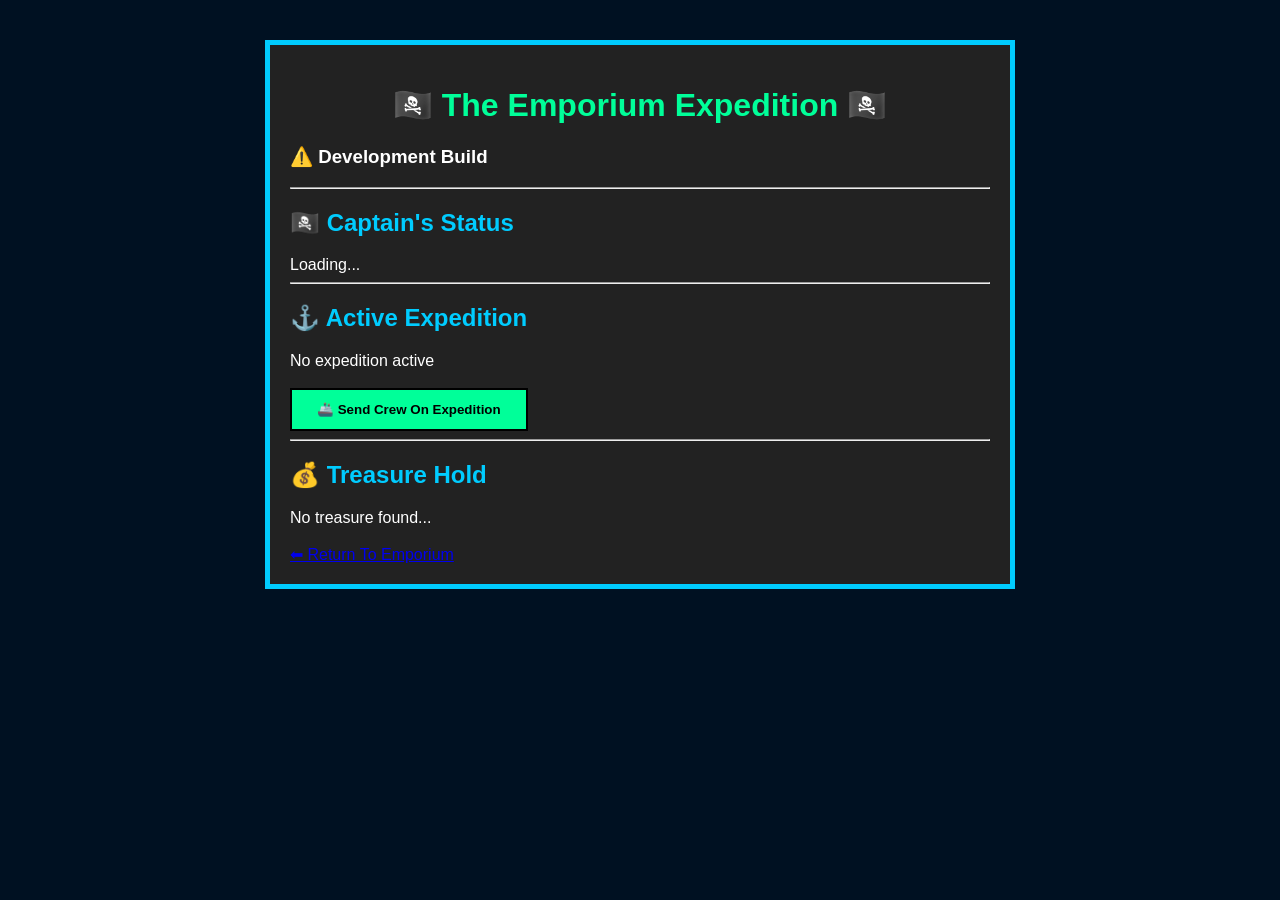
==== the_emporium_expedition.html @ 3ecc78f5 "Rename page and update headings for expedition theme" ====
<!DOCTYPE html>
<html>

<head>

<title>🏴‍☠️ The Emporium Expedition</title>

<link rel="stylesheet" href="../../style.css">

</head>


<body>


<div class="board">


<h1>🏴‍☠️ The Emporium Expedition 🏴‍☠️</h1>

<h3>⚠️ Development Build</h3>


<hr>


<h2>🏴‍☠️ Captain's Status</h2>


<div id="stats">

Loading...

</div>



<hr>


<h2>⚓ Active Expedition</h2>


<div id="mission">

No expedition active

</div>


<br>


<button id="sendCrew">

🚢 Send Crew On Expedition

</button>



<hr>


<h2>💰 Treasure Hold</h2>


<div id="loot">

No treasure found...

</div>



<br>


<a href="../../index.html">

⬅ Return To Emporium

</a>


</div>



<script src="the_emporium_expedition.js"></script>


</body>

</html>
---- style.css ----
body {

    background: #001122;

    color: white;

    font-family: Verdana, Arial, sans-serif;

}



.board {

    width: 700px;

    max-width: 90%;

    margin: 40px auto;

    background: #222;

    border: 5px solid #00ccff;

    padding: 20px;

}



h1 {

    text-align: center;

    color: #00ff99;

}



h2 {

    color: #00ccff;

}



input, textarea {

    width: 95%;

    padding: 10px;

    margin: 8px 0;

    background: black;

    color: white;

    border: 2px solid #00ccff;

}



textarea {

    height: 120px;

}



button {

    background: #00ff99;

    color: black;

    padding: 12px 25px;

    border: 2px solid black;

    cursor: pointer;

    font-weight: bold;

}



button:hover {

    background: #66ffbb;

}



.post {

    background: #333;

    border-left: 5px solid #00ff99;

    padding: 10px;

    margin-top: 15px;

}



small {

    color: #aaa;

}




/* 🏴‍☠️ Custom Emotes */

.emote {

    width: 64px;

    height: 64px;

    vertical-align: middle;

}
.vaultImage {

width: 200px;

max-height: 200px;

object-fit: cover;

border: 3px solid #00ccff;

}


#mediaGrid {

display:grid;

grid-template-columns:
repeat(auto-fit,minmax(220px,1fr));

gap:20px;

}
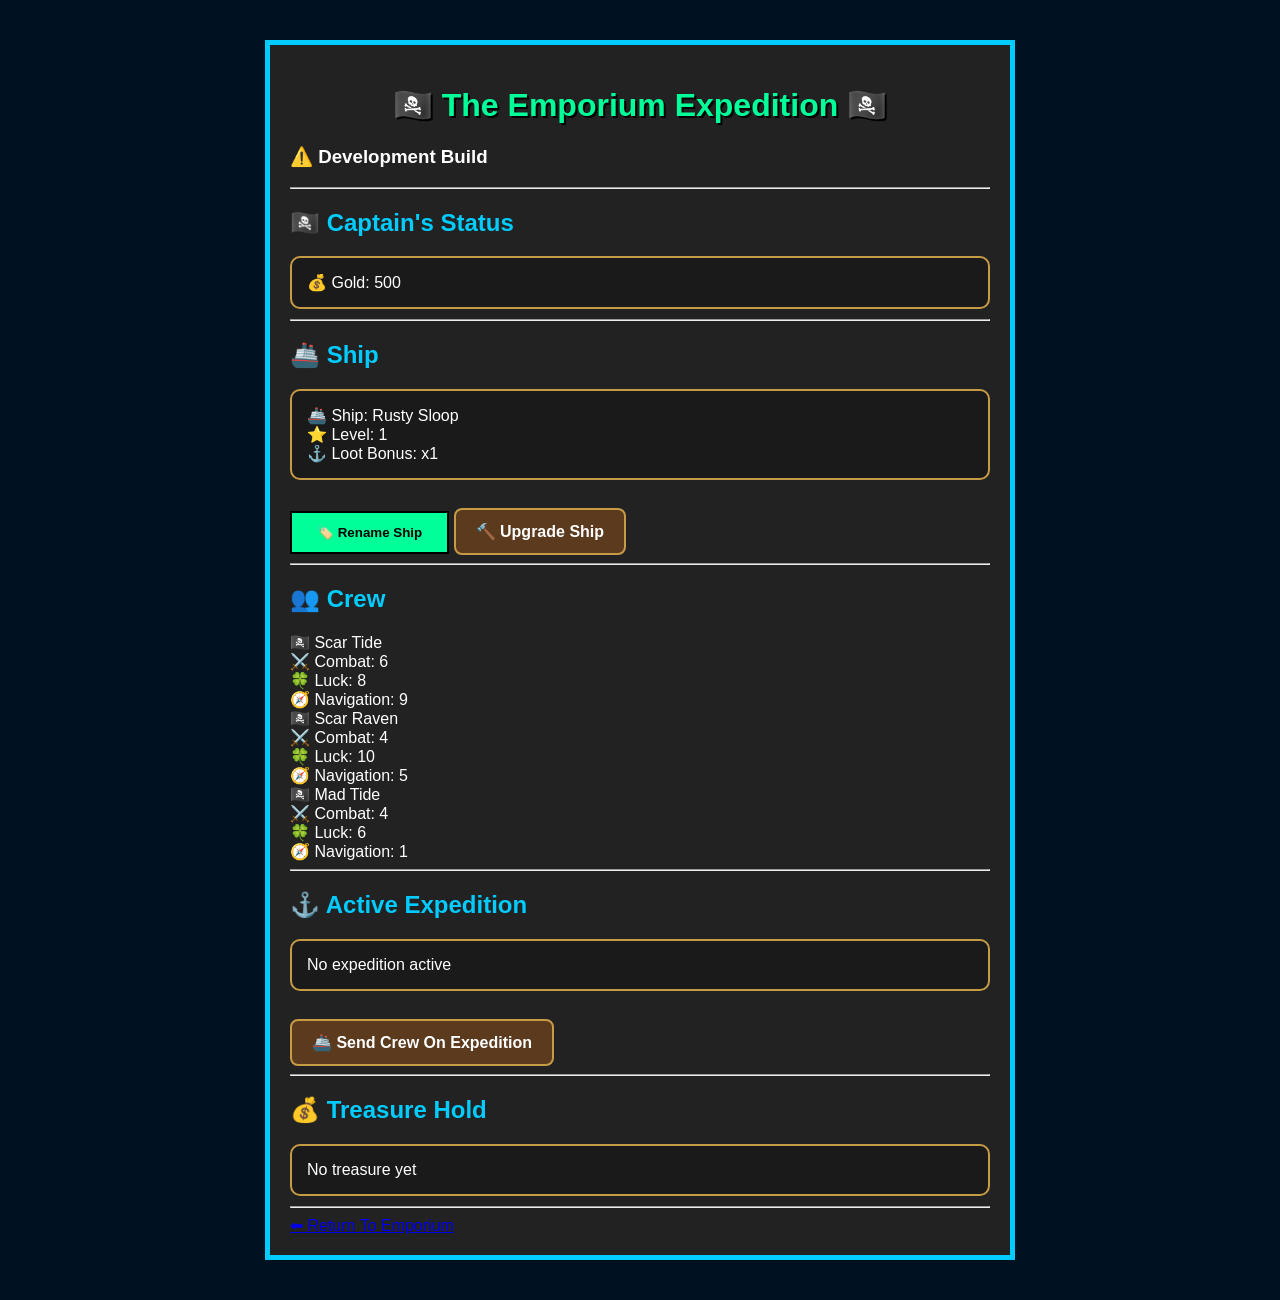
==== commit 4bce36e7: "Update stylesheet link and add ship/crew sections" ====
--- a/the_emporium_expedition.html
+++ b/the_emporium_expedition.html
@@ -1,4 +1,3 @@
-
 <!DOCTYPE html>
 <html>
 
@@ -6,7 +5,7 @@
 
 <title>🏴‍☠️ The Emporium Expedition</title>
 
-<link rel="stylesheet" href="../../style.css">
+<link rel="stylesheet" href="style.css">
 
 </head>
 
@@ -25,6 +24,7 @@
 <hr>
 
 
+
 <h2>🏴‍☠️ Captain's Status</h2>
 
 
@@ -37,6 +37,54 @@
 
 
 <hr>
+
+
+
+<h2>🚢 Ship</h2>
+
+
+<div id="ship">
+
+Loading ship...
+
+</div>
+
+
+<br>
+
+
+<button id="renameShip">
+
+🏷️ Rename Ship
+
+</button>
+
+
+<button id="upgradeShip">
+
+🔨 Upgrade Ship
+
+</button>
+
+
+
+<hr>
+
+
+
+<h2>👥 Crew</h2>
+
+
+<div id="crew">
+
+Loading crew...
+
+</div>
+
+
+
+<hr>
+
 
 
 <h2>⚓ Active Expedition</h2>
@@ -63,6 +111,7 @@
 <hr>
 
 
+
 <h2>💰 Treasure Hold</h2>
 
 
@@ -74,10 +123,11 @@
 
 
 
-<br>
+<hr>
 
 
-<a href="../../index.html">
+
+<a href="index.html">
 
 ⬅ Return To Emporium
 
@@ -88,6 +138,7 @@
 
 
 
+
 <script src="the_emporium_expedition.js"></script>
 
 
--- a/style.css
+++ b/style.css
@@ -155,3 +155,79 @@
 gap:20px;
 
 }
+/* 🏴‍☠️ The Emporium Expedition */
+
+#stats,
+#ship,
+#mission,
+#loot {
+
+    background: rgba(0,0,0,0.25);
+
+    border: 2px solid #c79b46;
+
+    padding: 15px;
+
+    margin: 10px 0;
+
+    border-radius: 10px;
+
+}
+
+
+
+#sendCrew,
+#upgradeShip {
+
+    background: #5b3a1e;
+
+    color: white;
+
+    border: 2px solid #c79b46;
+
+    padding: 12px 20px;
+
+    font-size: 16px;
+
+    border-radius: 8px;
+
+    cursor: pointer;
+
+}
+
+
+
+#sendCrew:hover,
+#upgradeShip:hover {
+
+    transform: scale(1.05);
+
+}
+
+
+
+#loot {
+
+    max-height: 250px;
+
+    overflow-y: auto;
+
+}
+
+
+
+.expeditionItem {
+
+    padding: 8px;
+
+    border-bottom: 1px solid #c79b46;
+
+}
+
+
+
+h1 {
+
+    text-shadow: 2px 2px black;
+
+}
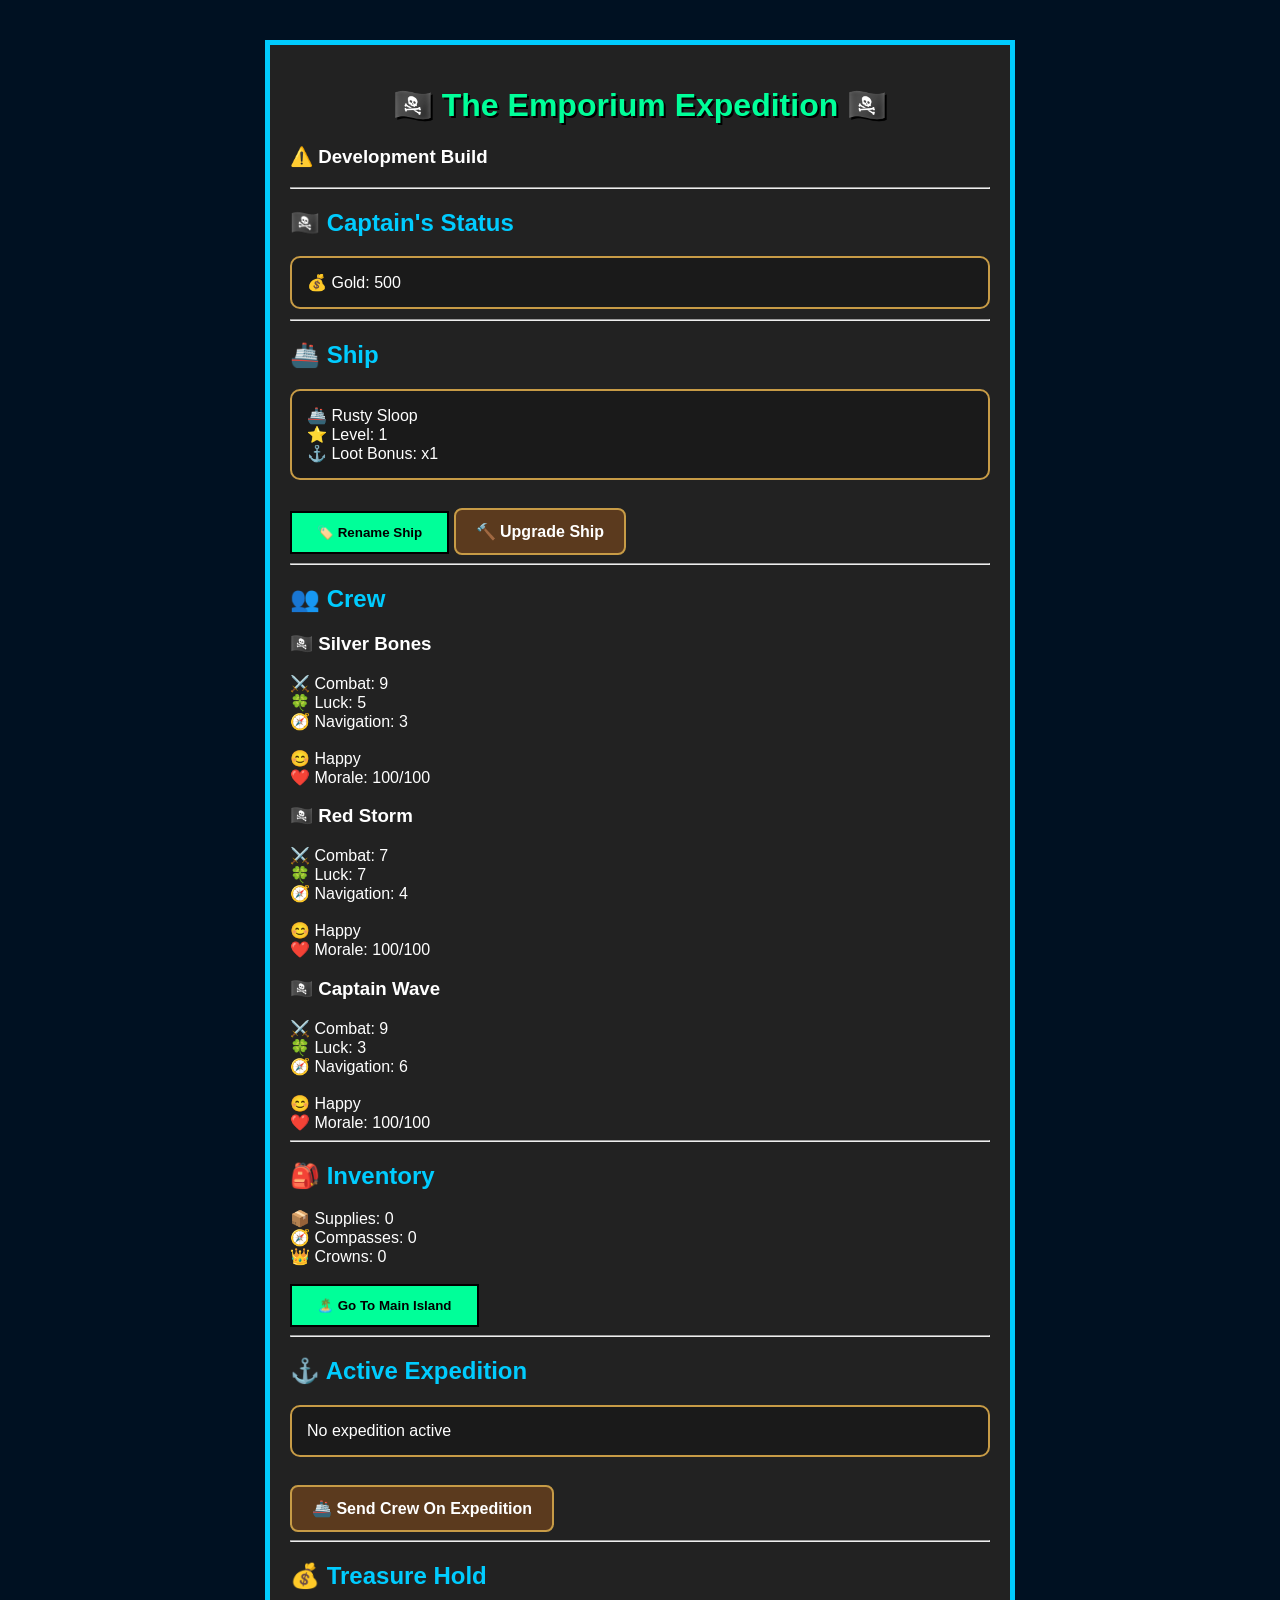
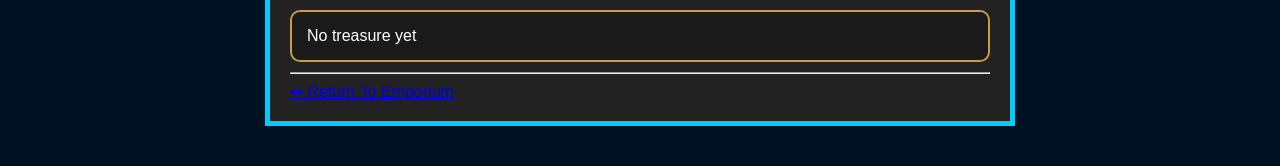
==== commit 02ba4391: "Enhance ship management and inventory display Added buttons for renaming and upgrading the ship, and" ====
--- a/the_emporium_expedition.html
+++ b/the_emporium_expedition.html
@@ -50,7 +50,9 @@
 </div>
 
 
+
 <br>
+
 
 
 <button id="renameShip">
@@ -58,6 +60,7 @@
 🏷️ Rename Ship
 
 </button>
+
 
 
 <button id="upgradeShip">
@@ -69,6 +72,7 @@
 
 
 <hr>
+
 
 
 
@@ -87,6 +91,35 @@
 
 
 
+
+<h2>🎒 Inventory</h2>
+
+
+<div id="inventory">
+
+Loading inventory...
+
+</div>
+
+
+
+<br>
+
+
+
+<button id="mainIsland">
+
+🏝️ Go To Main Island
+
+</button>
+
+
+
+<hr>
+
+
+
+
 <h2>⚓ Active Expedition</h2>
 
 
@@ -97,7 +130,9 @@
 </div>
 
 
+
 <br>
+
 
 
 <button id="sendCrew">
@@ -109,6 +144,7 @@
 
 
 <hr>
+
 
 
 
@@ -127,6 +163,7 @@
 
 
 
+
 <a href="index.html">
 
 ⬅ Return To Emporium
@@ -134,7 +171,9 @@
 </a>
 
 
+
 </div>
+
 
 
 
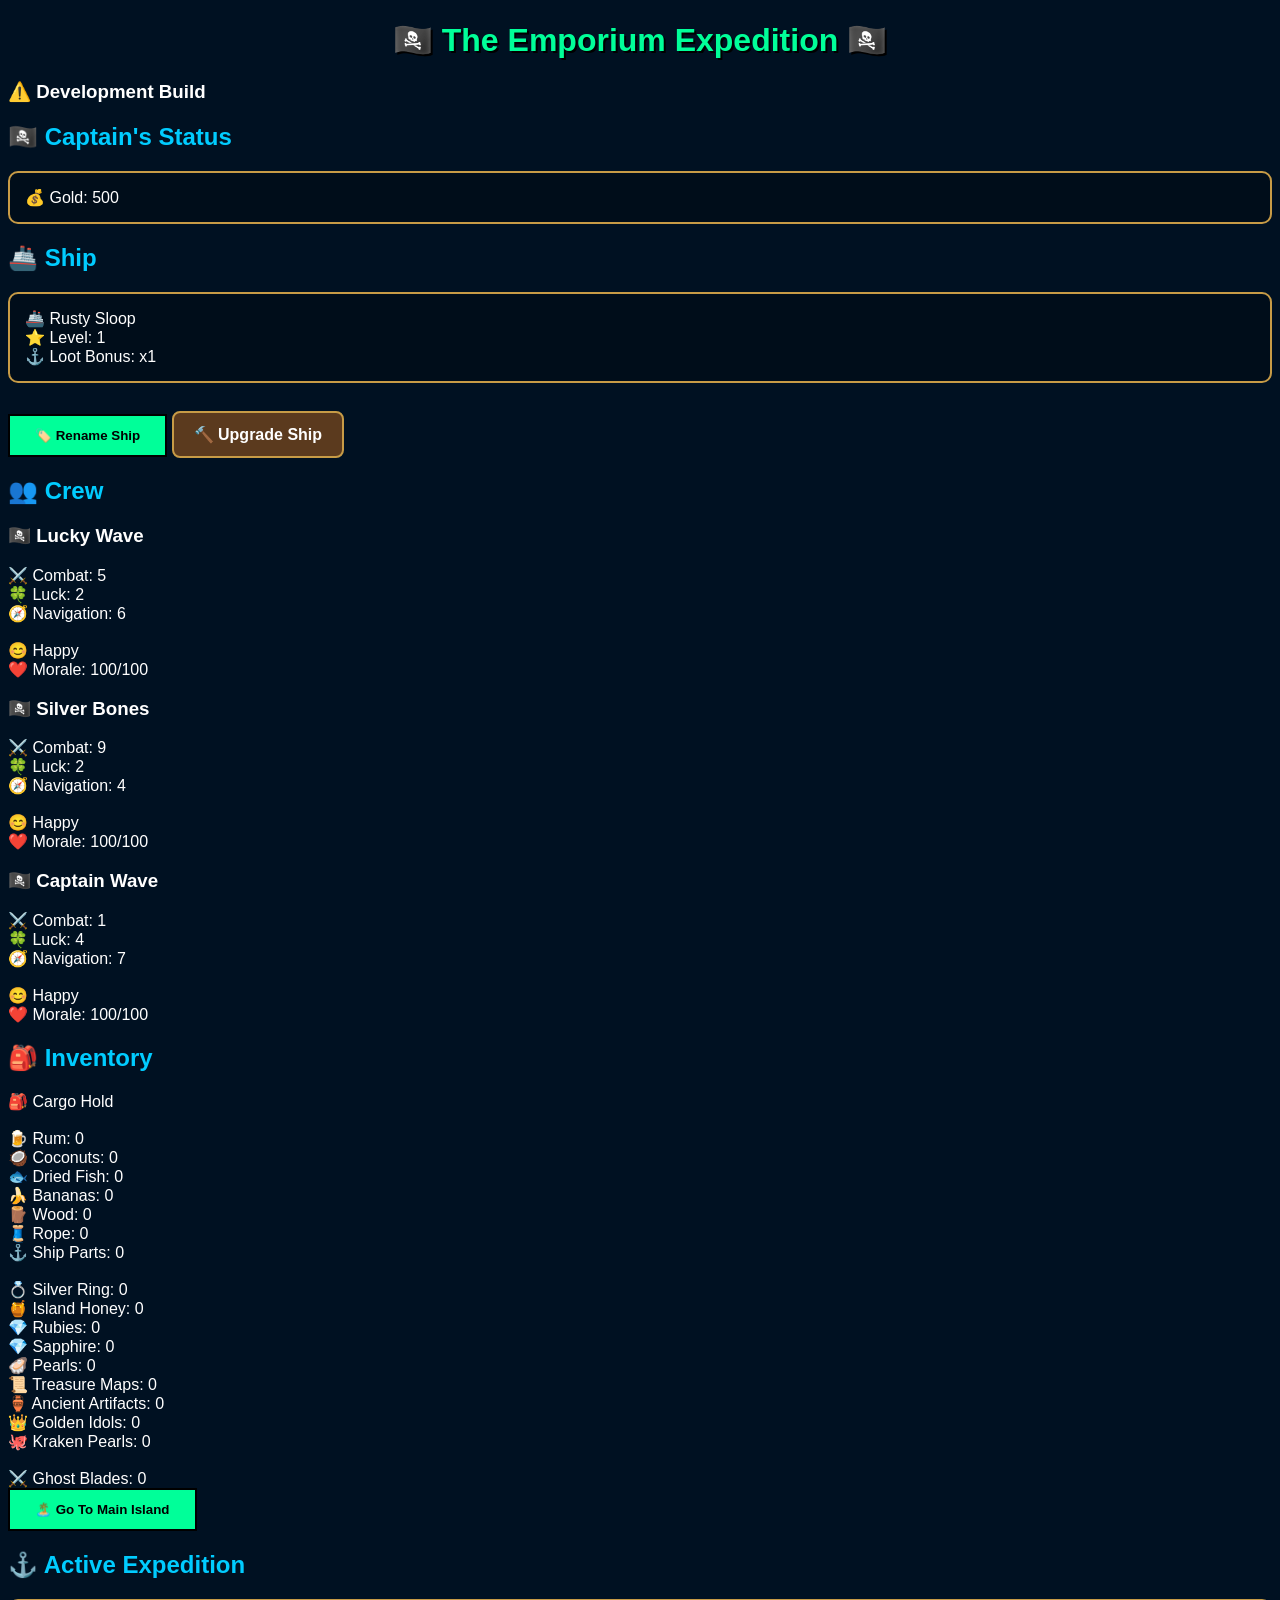
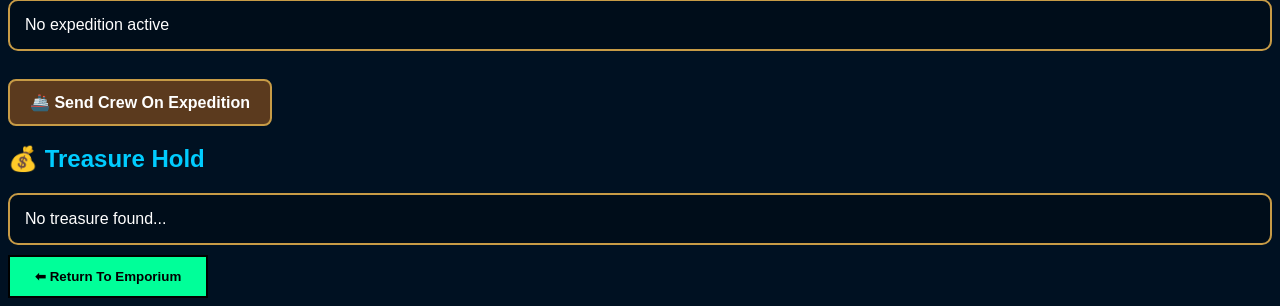
==== commit 28016c6f: "Refactor HTML structure and improve semantics" ====
--- a/the_emporium_expedition.html
+++ b/the_emporium_expedition.html
@@ -1,8 +1,12 @@
 <!DOCTYPE html>
-<html>
+<html lang="en">
 
 <head>
 
+<meta charset="UTF-8">
+
+<meta name="viewport" content="width=device-width, initial-scale=1.0">
+
 <title>🏴‍☠️ The Emporium Expedition</title>
 
 <link rel="stylesheet" href="style.css">
@@ -13,91 +17,131 @@
 <body>
 
 
-<div class="board">
-
-
-<h1>🏴‍☠️ The Emporium Expedition 🏴‍☠️</h1>
-
-<h3>⚠️ Development Build</h3>
-
-
-<hr>
-
-
-
-<h2>🏴‍☠️ Captain's Status</h2>
-
+<h1>
+🏴‍☠️ The Emporium Expedition 🏴‍☠️
+</h1>
+
+
+<h3>
+⚠️ Development Build
+</h3>
+
+
+
+<div class="panel">
+
+<h2>
+🏴‍☠️ Captain's Status
+</h2>
 
 <div id="stats">
-
 Loading...
-
-</div>
-
-
-
-<hr>
-
-
-
-<h2>🚢 Ship</h2>
-
+</div>
+
+</div>
+
+
+
+
+<div class="panel">
+
+<h2>
+🚢 Ship
+</h2>
 
 <div id="ship">
-
-Loading ship...
-
-</div>
-
+Loading...
+</div>
 
 
 <br>
 
 
-
 <button id="renameShip">
-
 🏷️ Rename Ship
-
-</button>
-
+</button>
 
 
 <button id="upgradeShip">
-
 🔨 Upgrade Ship
-
-</button>
-
-
-
-<hr>
-
-
-
-
-<h2>👥 Crew</h2>
+</button>
+
+
+</div>
+
+
+
+
+
+
+<div class="panel">
+
+<h2>
+👥 Crew
+</h2>
 
 
 <div id="crew">
-
 Loading crew...
-
-</div>
-
-
-
-<hr>
-
-
-
-
-<h2>🎒 Inventory</h2>
+</div>
+
+
+</div>
+
+
+
+
+
+
+<div class="panel">
+
+<h2>
+🎒 Inventory
+</h2>
 
 
 <div id="inventory">
-
 Loading inventory...
+</div>
+
+
+</div>
+
+
+
+
+
+
+
+<div class="panel">
+
+
+<button id="mainIsland">
+
+🏝️ Go To Main Island
+
+</button>
+
+
+</div>
+
+
+
+
+
+
+
+<div class="panel">
+
+
+<h2>
+⚓ Active Expedition
+</h2>
+
+
+<div id="mission">
+
+No expedition active
 
 </div>
 
@@ -106,35 +150,6 @@
 <br>
 
 
-
-<button id="mainIsland">
-
-🏝️ Go To Main Island
-
-</button>
-
-
-
-<hr>
-
-
-
-
-<h2>⚓ Active Expedition</h2>
-
-
-<div id="mission">
-
-No expedition active
-
-</div>
-
-
-
-<br>
-
-
-
 <button id="sendCrew">
 
 🚢 Send Crew On Expedition
@@ -142,13 +157,20 @@
 </button>
 
 
-
-<hr>
-
-
-
-
-<h2>💰 Treasure Hold</h2>
+</div>
+
+
+
+
+
+
+
+<div class="panel">
+
+
+<h2>
+💰 Treasure Hold
+</h2>
 
 
 <div id="loot">
@@ -158,27 +180,30 @@
 </div>
 
 
-
-<hr>
-
-
-
-
-<a href="index.html">
+</div>
+
+
+
+
+
+
+<div class="panel">
+
+
+<button>
 
 ⬅ Return To Emporium
 
-</a>
-
-
-
-</div>
-
-
-
-
-
-<script src="the_emporium_expedition.js"></script>
+</button>
+
+
+</div>
+
+
+
+
+
+<script src="the_emporium_expedition.js" defer></script>
 
 
 </body>
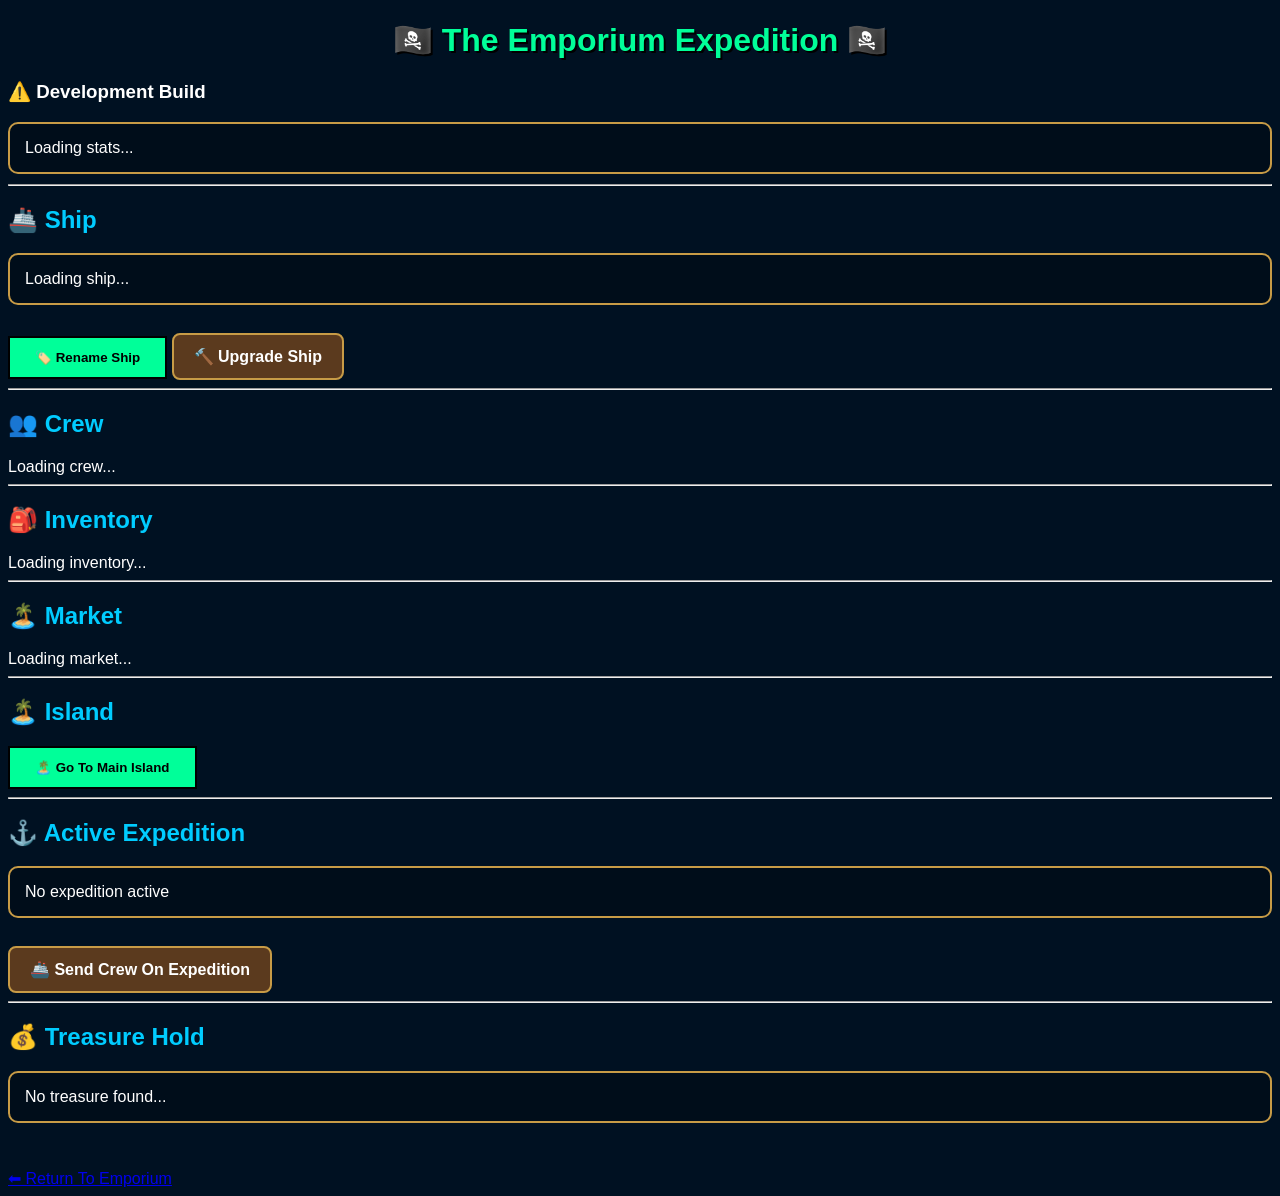
==== commit 52cf2a50: "Refactor HTML structure and loading messages" ====
--- a/the_emporium_expedition.html
+++ b/the_emporium_expedition.html
@@ -1,13 +1,12 @@
+
 <!DOCTYPE html>
-<html lang="en">
+<html>
 
 <head>
 
-<meta charset="UTF-8">
-
-<meta name="viewport" content="width=device-width, initial-scale=1.0">
-
-<title>🏴‍☠️ The Emporium Expedition</title>
+<title>
+🏴‍☠️ The Emporium Expedition
+</title>
 
 <link rel="stylesheet" href="style.css">
 
@@ -21,36 +20,32 @@
 🏴‍☠️ The Emporium Expedition 🏴‍☠️
 </h1>
 
-
 <h3>
 ⚠️ Development Build
 </h3>
 
 
 
-<div class="panel">
+<div id="stats">
 
-<h2>
-🏴‍☠️ Captain's Status
-</h2>
-
-<div id="stats">
-Loading...
-</div>
+Loading stats...
 
 </div>
 
 
 
+<hr>
 
-<div class="panel">
+
 
 <h2>
 🚢 Ship
 </h2>
 
 <div id="ship">
-Loading...
+
+Loading ship...
+
 </div>
 
 
@@ -67,54 +62,62 @@
 </button>
 
 
-</div>
+
+<hr>
 
 
-
-
-
-
-<div class="panel">
 
 <h2>
 👥 Crew
 </h2>
 
+<div id="crew">
 
-<div id="crew">
 Loading crew...
-</div>
-
 
 </div>
 
 
 
+<hr>
 
 
-
-<div class="panel">
 
 <h2>
 🎒 Inventory
 </h2>
 
+<div id="inventory">
 
-<div id="inventory">
 Loading inventory...
-</div>
-
 
 </div>
 
 
 
+<hr>
 
 
 
+<h2>
+🏝️ Market
+</h2>
 
-<div class="panel">
+<div id="market">
 
+Loading market...
+
+</div>
+
+
+
+<hr>
+
+
+
+<h2>
+🏝️ Island
+</h2>
 
 <button id="mainIsland">
 
@@ -123,21 +126,14 @@
 </button>
 
 
-</div>
 
+<hr>
 
-
-
-
-
-
-<div class="panel">
 
 
 <h2>
 ⚓ Active Expedition
 </h2>
-
 
 <div id="mission">
 
@@ -150,6 +146,7 @@
 <br>
 
 
+
 <button id="sendCrew">
 
 🚢 Send Crew On Expedition
@@ -157,21 +154,14 @@
 </button>
 
 
-</div>
 
+<hr>
 
-
-
-
-
-
-<div class="panel">
 
 
 <h2>
 💰 Treasure Hold
 </h2>
-
 
 <div id="loot">
 
@@ -180,30 +170,19 @@
 </div>
 
 
-</div>
+
+<br><br>
+
+
+<a href="index.html">
+
+⬅ Return To Emporium
+
+</a>
 
 
 
-
-
-
-<div class="panel">
-
-
-<button>
-
-⬅ Return To Emporium
-
-</button>
-
-
-</div>
-
-
-
-
-
-<script src="the_emporium_expedition.js" defer></script>
+<script src="the_emporium_expedition.js"></script>
 
 
 </body>
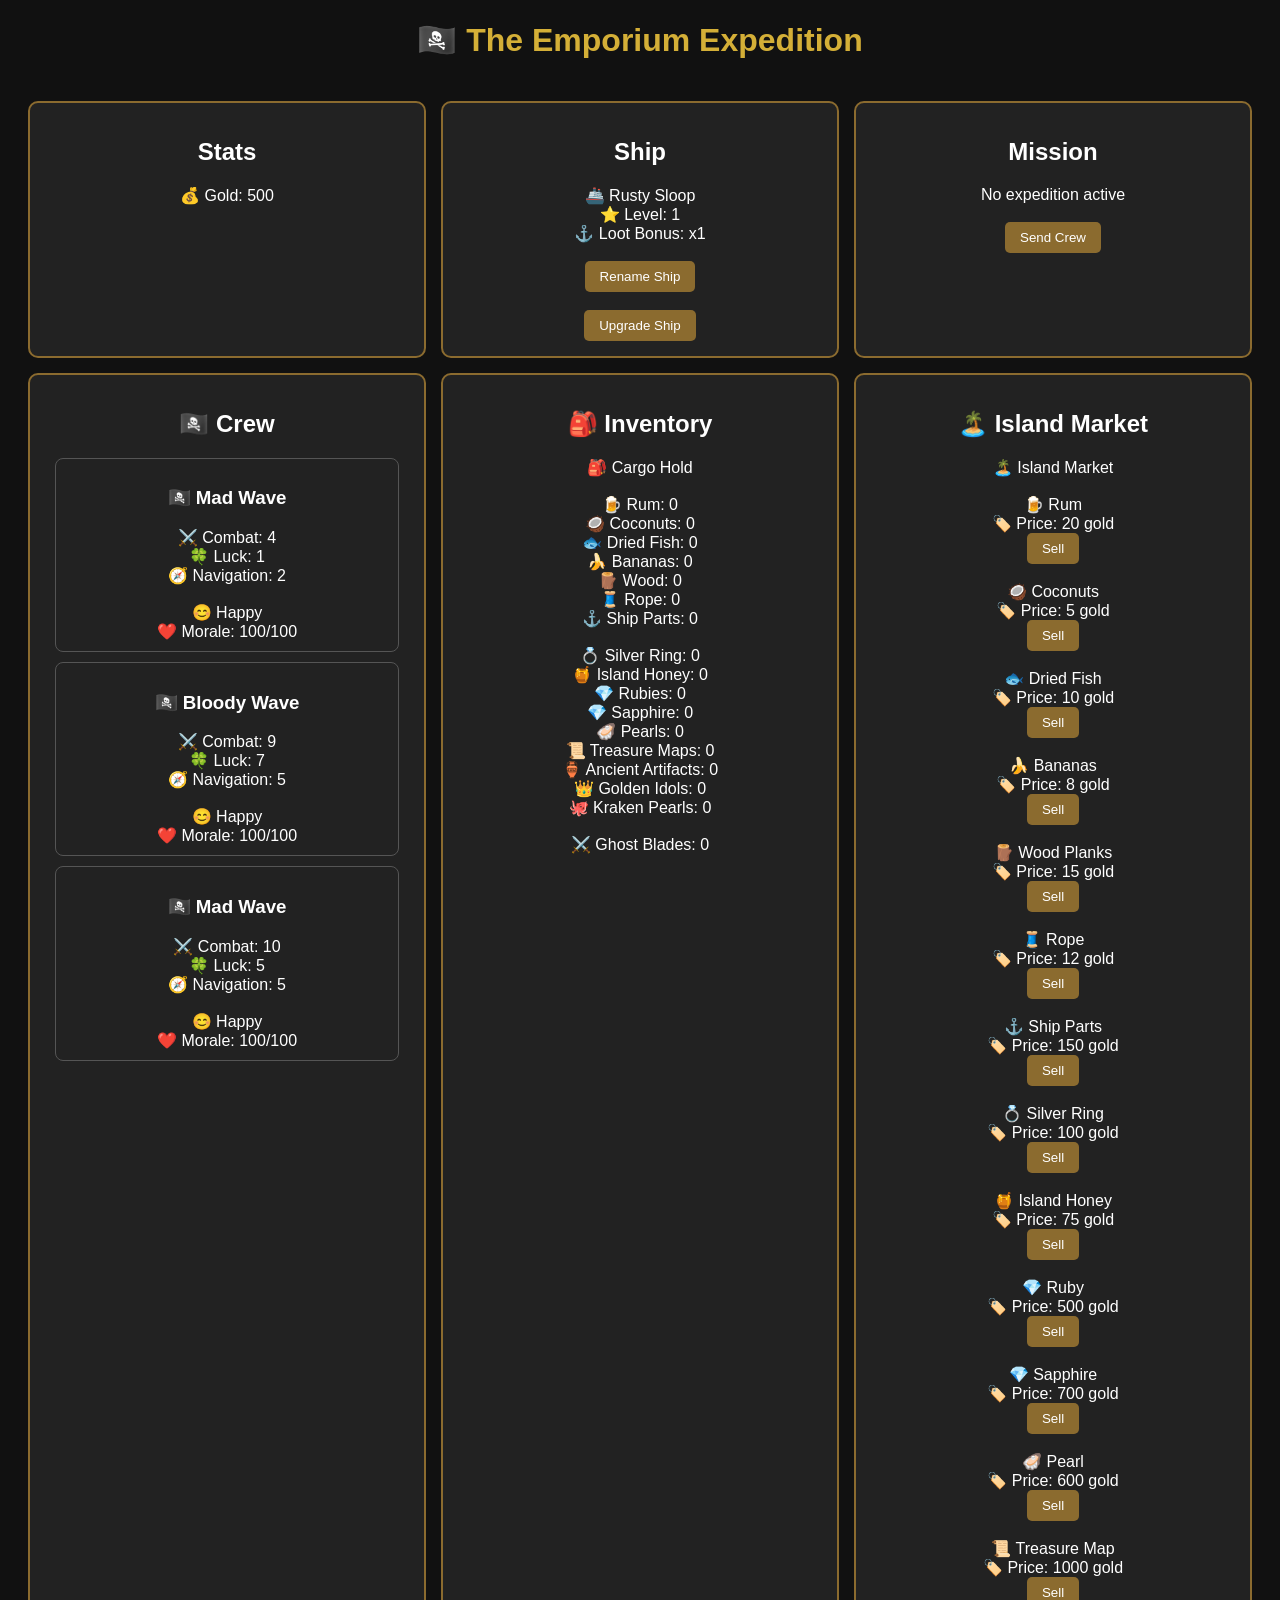
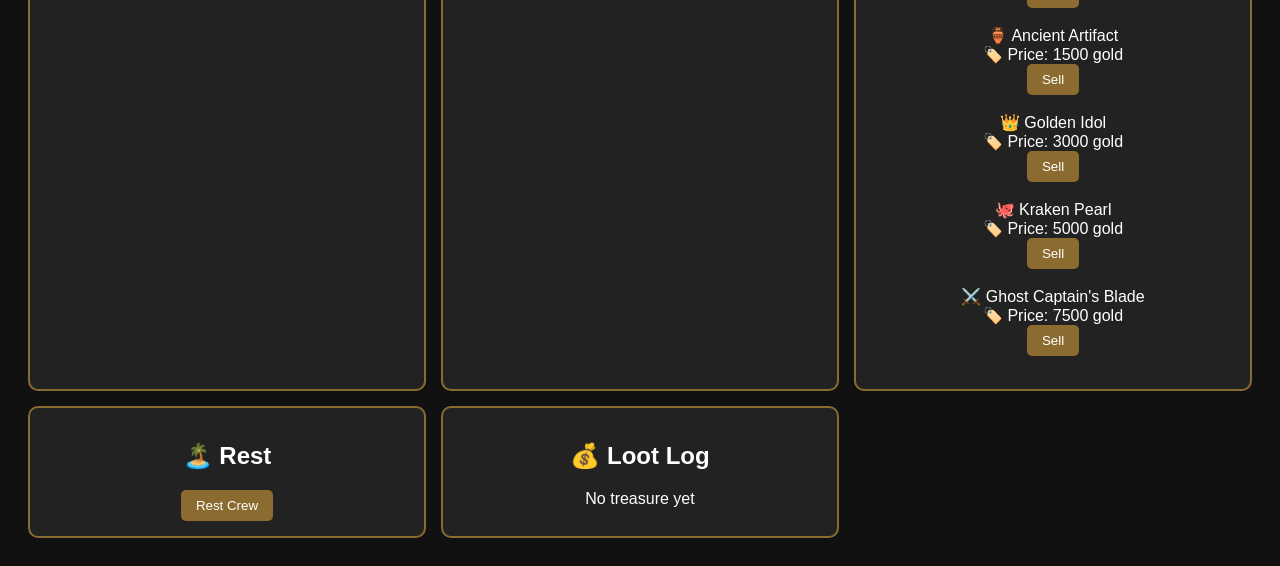
==== commit a73fc5c8: "Refactor HTML structure and improve styling" ====
--- a/the_emporium_expedition.html
+++ b/the_emporium_expedition.html
@@ -1,14 +1,58 @@
-
 <!DOCTYPE html>
 <html>
 
 <head>
 
-<title>
-🏴‍☠️ The Emporium Expedition
-</title>
-
-<link rel="stylesheet" href="style.css">
+<title>🏴‍☠️ The Emporium Expedition</title>
+
+<style>
+
+body{
+    background:#111;
+    color:white;
+    font-family:Arial, sans-serif;
+    text-align:center;
+}
+
+.container{
+    display:grid;
+    grid-template-columns:repeat(3, 1fr);
+    gap:15px;
+    padding:20px;
+}
+
+.box{
+    background:#222;
+    border:2px solid #8b6b2f;
+    border-radius:10px;
+    padding:15px;
+}
+
+button{
+    background:#8b6b2f;
+    color:white;
+    border:none;
+    padding:8px 15px;
+    border-radius:5px;
+    cursor:pointer;
+}
+
+button:hover{
+    background:#c49a45;
+}
+
+.crewMember{
+    border:1px solid #555;
+    margin:10px;
+    padding:10px;
+    border-radius:8px;
+}
+
+h1{
+    color:#d4af37;
+}
+
+</style>
 
 </head>
 
@@ -16,170 +60,161 @@
 <body>
 
 
-<h1>
-🏴‍☠️ The Emporium Expedition 🏴‍☠️
-</h1>
-
-<h3>
-⚠️ Development Build
-</h3>
-
-
+<h1>🏴‍☠️ The Emporium Expedition</h1>
+
+
+<div class="container">
+
+
+<div class="box">
+
+<h2>Stats</h2>
 
 <div id="stats">
 
-Loading stats...
-
-</div>
-
-
-
-<hr>
-
-
-
-<h2>
-🚢 Ship
-</h2>
+Loading...
+
+</div>
+
+</div>
+
+
+
+<div class="box">
+
+<h2>Ship</h2>
 
 <div id="ship">
 
-Loading ship...
+Loading...
 
 </div>
 
 
 <br>
 
-
 <button id="renameShip">
-🏷️ Rename Ship
-</button>
+
+Rename Ship
+
+</button>
+
+
+<br><br>
 
 
 <button id="upgradeShip">
-🔨 Upgrade Ship
-</button>
-
-
-
-<hr>
-
-
-
-<h2>
-👥 Crew
-</h2>
+
+Upgrade Ship
+
+</button>
+
+
+</div>
+
+
+
+
+<div class="box">
+
+<h2>Mission</h2>
+
+<div id="mission">
+
+No expedition active
+
+</div>
+
+
+<br>
+
+<button id="sendCrew">
+
+Send Crew
+
+</button>
+
+
+</div>
+
+
+
+
+<div class="box">
+
+<h2>🏴‍☠️ Crew</h2>
 
 <div id="crew">
 
-Loading crew...
-
-</div>
-
-
-
-<hr>
-
-
-
-<h2>
-🎒 Inventory
-</h2>
+Loading...
+
+</div>
+
+</div>
+
+
+
+
+<div class="box">
+
+<h2>🎒 Inventory</h2>
 
 <div id="inventory">
 
-Loading inventory...
-
-</div>
-
-
-
-<hr>
-
-
-
-<h2>
-🏝️ Market
-</h2>
+Loading...
+
+</div>
+
+</div>
+
+
+
+
+<div class="box">
+
+<h2>🏝️ Island Market</h2>
 
 <div id="market">
 
-Loading market...
-
-</div>
-
-
-
-<hr>
-
-
-
-<h2>
-🏝️ Island
-</h2>
+Loading...
+
+</div>
+
+</div>
+
+
+
+
+<div class="box">
+
+<h2>🏝️ Rest</h2>
 
 <button id="mainIsland">
 
-🏝️ Go To Main Island
-
-</button>
-
-
-
-<hr>
-
-
-
-<h2>
-⚓ Active Expedition
-</h2>
-
-<div id="mission">
-
-No expedition active
-
-</div>
-
-
-
-<br>
-
-
-
-<button id="sendCrew">
-
-🚢 Send Crew On Expedition
-
-</button>
-
-
-
-<hr>
-
-
-
-<h2>
-💰 Treasure Hold
-</h2>
+Rest Crew
+
+</button>
+
+</div>
+
+
+
+
+<div class="box">
+
+<h2>💰 Loot Log</h2>
 
 <div id="loot">
 
-No treasure found...
-
-</div>
-
-
-
-<br><br>
-
-
-<a href="index.html">
-
-⬅ Return To Emporium
-
-</a>
-
+No treasure yet
+
+</div>
+
+</div>
+
+
+
+</div>
 
 
 <script src="the_emporium_expedition.js"></script>
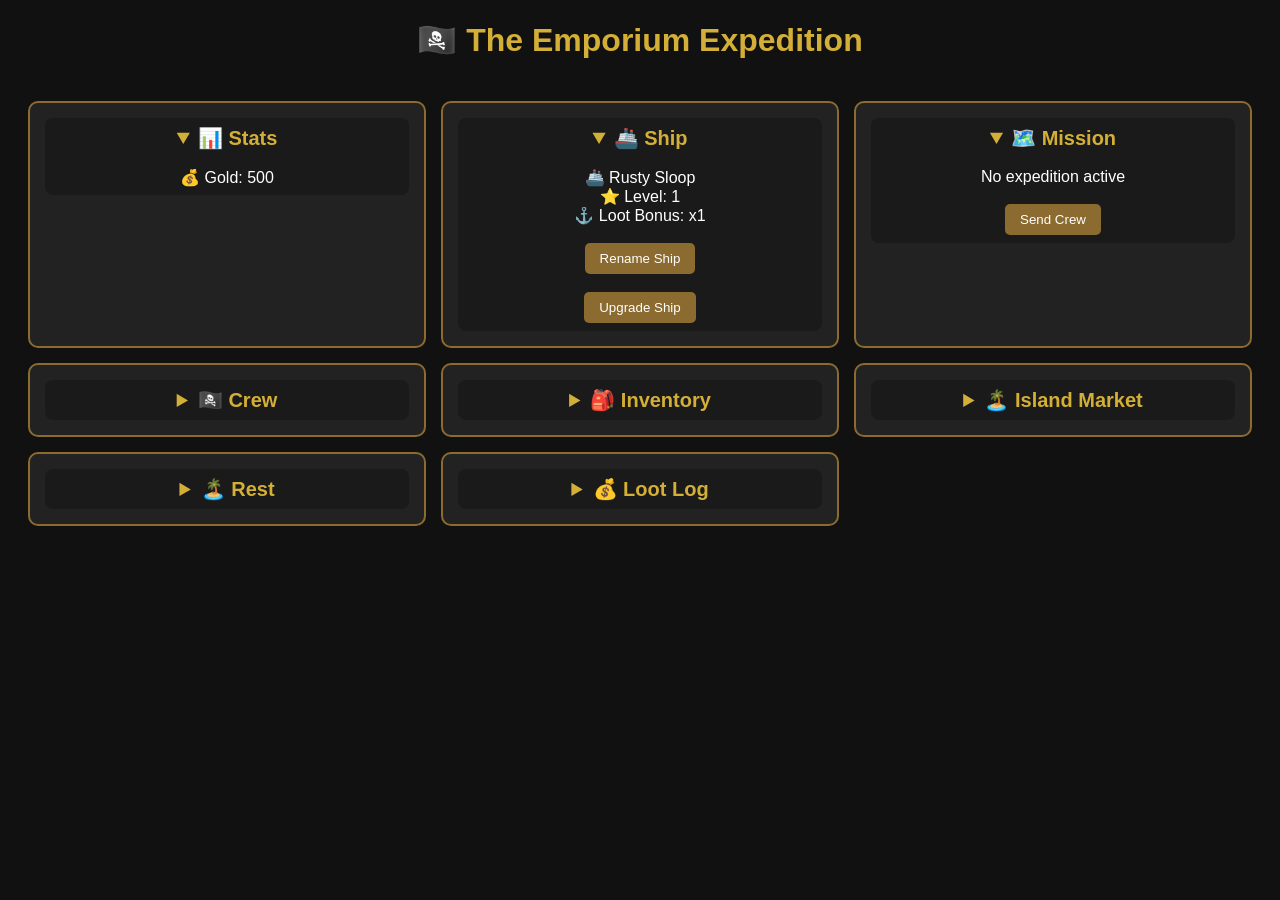
==== commit 336ff2b7: "Implement collapsible sections in expedition HTML Added collapsible sections for Stats, Ship, Missio" ====
--- a/the_emporium_expedition.html
+++ b/the_emporium_expedition.html
@@ -14,6 +14,7 @@
     text-align:center;
 }
 
+
 .container{
     display:grid;
     grid-template-columns:repeat(3, 1fr);
@@ -21,12 +22,14 @@
     padding:20px;
 }
 
+
 .box{
     background:#222;
     border:2px solid #8b6b2f;
     border-radius:10px;
     padding:15px;
 }
+
 
 button{
     background:#8b6b2f;
@@ -37,9 +40,11 @@
     cursor:pointer;
 }
 
+
 button:hover{
     background:#c49a45;
 }
+
 
 .crewMember{
     border:1px solid #555;
@@ -48,10 +53,34 @@
     border-radius:8px;
 }
 
+
 h1{
     color:#d4af37;
 }
 
+
+/* COLLAPSIBLE STYLE */
+
+details{
+    background:#1a1a1a;
+    border-radius:8px;
+    padding:8px;
+}
+
+
+summary{
+    cursor:pointer;
+    font-size:20px;
+    color:#d4af37;
+    font-weight:bold;
+}
+
+
+summary:hover{
+    color:#ffd700;
+}
+
+
 </style>
 
 </head>
@@ -66,9 +95,14 @@
 <div class="container">
 
 
-<div class="box">
-
-<h2>Stats</h2>
+
+<div class="box">
+
+<details open>
+
+<summary>📊 Stats</summary>
+
+<br>
 
 <div id="stats">
 
@@ -76,13 +110,21 @@
 
 </div>
 
-</div>
-
-
-
-<div class="box">
-
-<h2>Ship</h2>
+</details>
+
+</div>
+
+
+
+
+
+<div class="box">
+
+<details open>
+
+<summary>🚢 Ship</summary>
+
+<br>
 
 <div id="ship">
 
@@ -93,6 +135,7 @@
 
 <br>
 
+
 <button id="renameShip">
 
 Rename Ship
@@ -110,14 +153,23 @@
 </button>
 
 
-</div>
-
-
-
-
-<div class="box">
-
-<h2>Mission</h2>
+</details>
+
+</div>
+
+
+
+
+
+
+
+<div class="box">
+
+<details open>
+
+<summary>🗺️ Mission</summary>
+
+<br>
 
 <div id="mission">
 
@@ -128,6 +180,7 @@
 
 <br>
 
+
 <button id="sendCrew">
 
 Send Crew
@@ -135,14 +188,23 @@
 </button>
 
 
-</div>
-
-
-
-
-<div class="box">
-
-<h2>🏴‍☠️ Crew</h2>
+</details>
+
+</div>
+
+
+
+
+
+
+
+<div class="box">
+
+<details>
+
+<summary>🏴‍☠️ Crew</summary>
+
+<br>
 
 <div id="crew">
 
@@ -150,14 +212,24 @@
 
 </div>
 
-</div>
-
-
-
-
-<div class="box">
-
-<h2>🎒 Inventory</h2>
+
+</details>
+
+</div>
+
+
+
+
+
+
+
+<div class="box">
+
+<details>
+
+<summary>🎒 Inventory</summary>
+
+<br>
 
 <div id="inventory">
 
@@ -165,14 +237,24 @@
 
 </div>
 
-</div>
-
-
-
-
-<div class="box">
-
-<h2>🏝️ Island Market</h2>
+
+</details>
+
+</div>
+
+
+
+
+
+
+
+<div class="box">
+
+<details>
+
+<summary>🏝️ Island Market</summary>
+
+<br>
 
 <div id="market">
 
@@ -180,14 +262,25 @@
 
 </div>
 
-</div>
-
-
-
-
-<div class="box">
-
-<h2>🏝️ Rest</h2>
+
+</details>
+
+</div>
+
+
+
+
+
+
+
+<div class="box">
+
+<details>
+
+<summary>🏝️ Rest</summary>
+
+<br>
+
 
 <button id="mainIsland">
 
@@ -195,14 +288,24 @@
 
 </button>
 
-</div>
-
-
-
-
-<div class="box">
-
-<h2>💰 Loot Log</h2>
+
+</details>
+
+</div>
+
+
+
+
+
+
+
+<div class="box">
+
+<details>
+
+<summary>💰 Loot Log</summary>
+
+<br>
 
 <div id="loot">
 
@@ -210,11 +313,17 @@
 
 </div>
 
-</div>
-
-
-
-</div>
+
+</details>
+
+</div>
+
+
+
+
+
+</div>
+
 
 
 <script src="the_emporium_expedition.js"></script>
